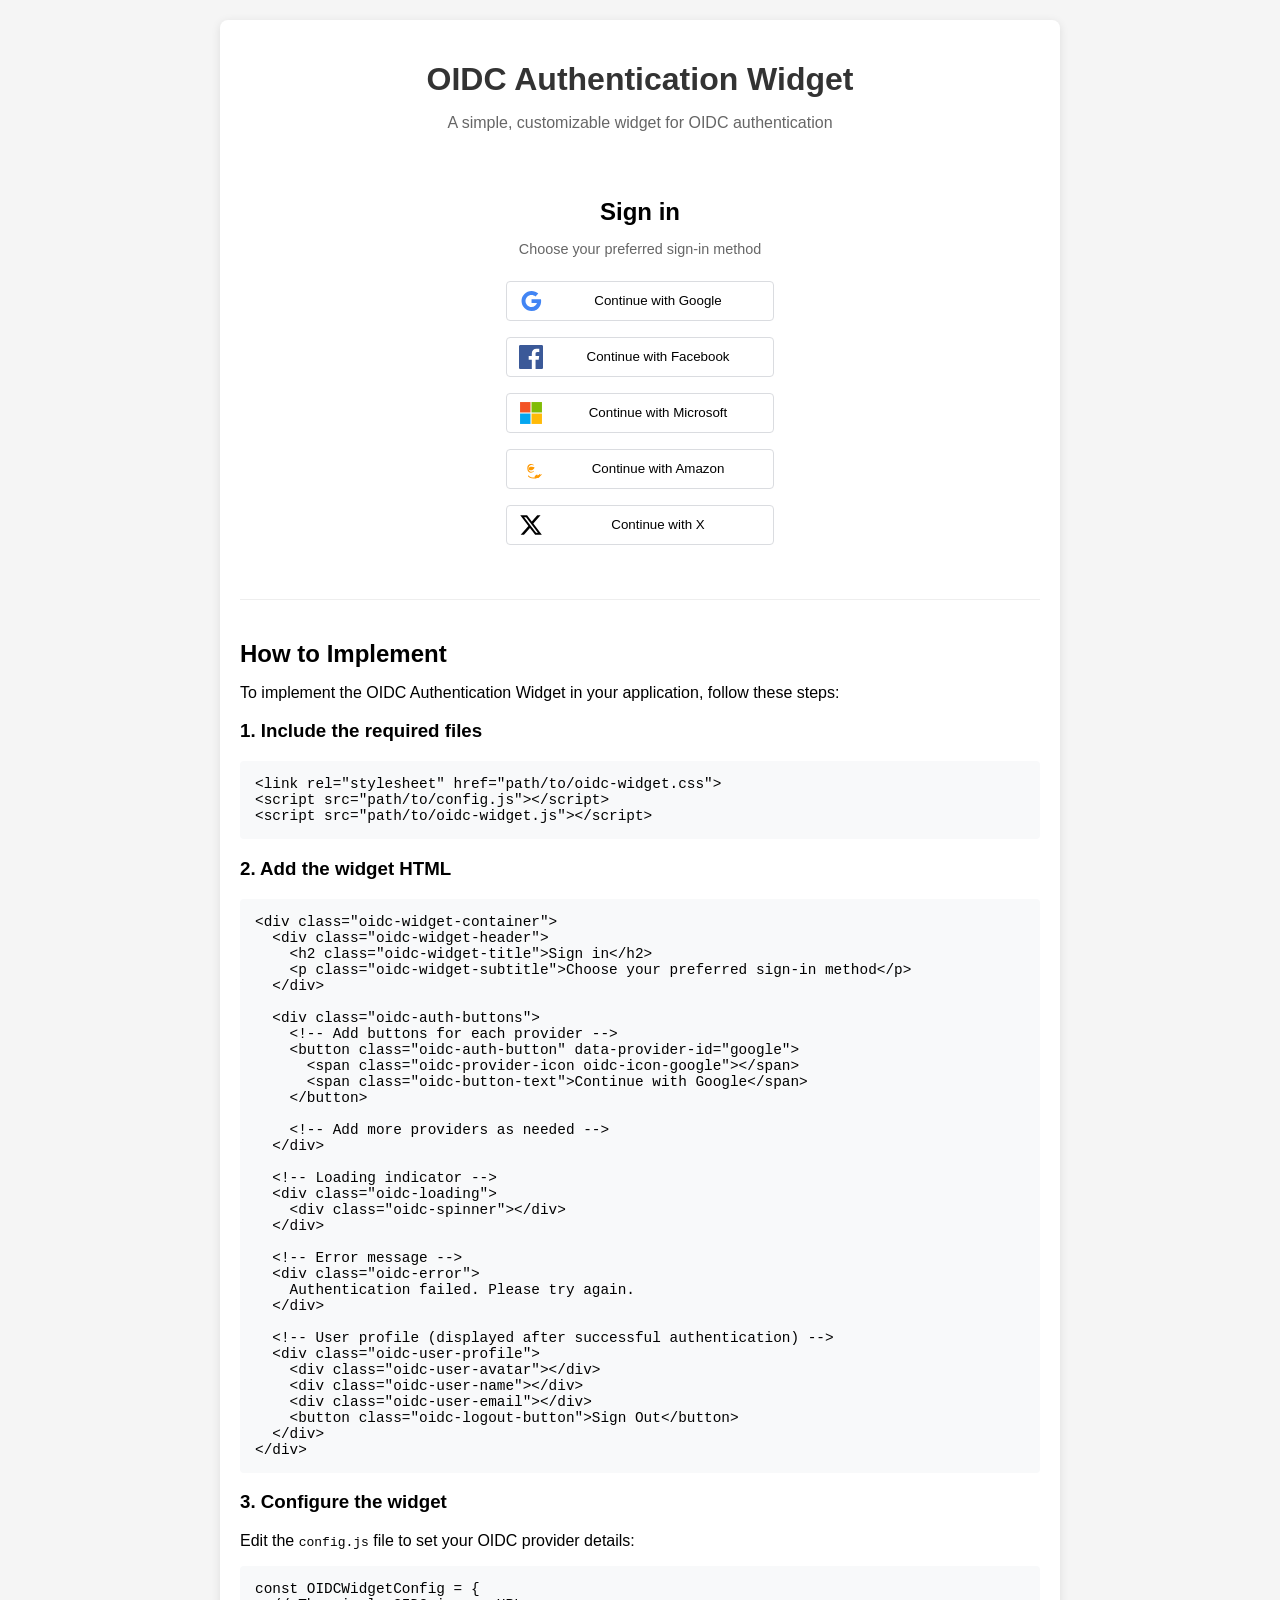
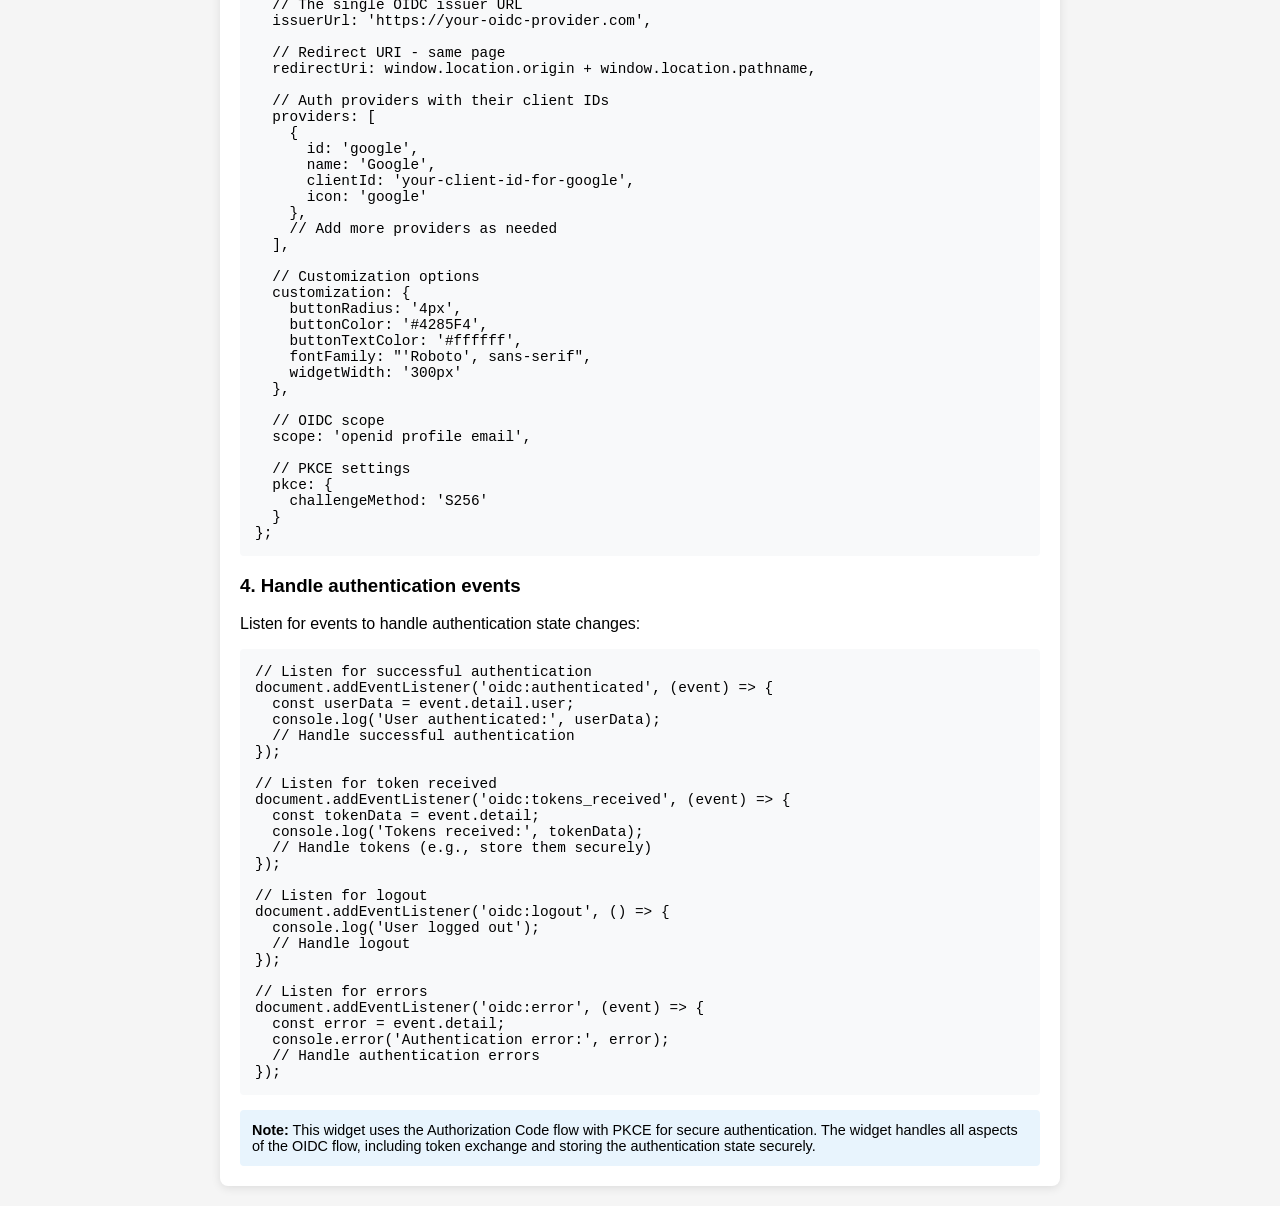
==== src/index.html @ 802bceaa "First build and commit" ====
<!DOCTYPE html>
<html lang="en">
<head>
  <meta charset="UTF-8">
  <meta name="viewport" content="width=device-width, initial-scale=1.0">
  <title>OIDC Authentication Widget Example</title>
  
  <!-- Widget CSS -->
  <link rel="stylesheet" href="css/oidc-widget.css">
  
  <!-- Demo page styling (not required for the widget) -->
  <style>
    body {
      font-family: 'Roboto', sans-serif;
      margin: 0;
      padding: 20px;
      background-color: #f5f5f5;
    }
    
    .demo-container {
      max-width: 800px;
      margin: 0 auto;
      background-color: #ffffff;
      border-radius: 8px;
      box-shadow: 0 2px 10px rgba(0, 0, 0, 0.1);
      padding: 20px;
    }
    
    .demo-header {
      text-align: center;
      margin-bottom: 30px;
    }
    
    .demo-title {
      font-size: 2rem;
      color: #333;
      margin-bottom: 10px;
    }
    
    .demo-subtitle {
      font-size: 1rem;
      color: #666;
    }
    
    .example-section {
      margin-top: 30px;
      padding-top: 20px;
      border-top: 1px solid #eee;
    }
    
    .example-section h2 {
      font-size: 1.5rem;
      margin-bottom: 15px;
    }
    
    pre {
      background-color: #f8f9fa;
      padding: 15px;
      border-radius: 4px;
      overflow-x: auto;
      font-family: monospace;
      font-size: 0.9rem;
    }
    
    .note {
      background-color: #e8f4fd;
      padding: 12px;
      border-radius: 4px;
      margin-top: 15px;
      font-size: 0.9rem;
    }
  </style>
</head>
<body>
  <div class="demo-container">
    <div class="demo-header">
      <h1 class="demo-title">OIDC Authentication Widget</h1>
      <p class="demo-subtitle">A simple, customizable widget for OIDC authentication</p>
    </div>
    
    <!-- WIDGET IMPLEMENTATION STARTS HERE -->
    <div class="oidc-widget-container">
      <div class="oidc-widget-header">
        <h2 class="oidc-widget-title">Sign in</h2>
        <p class="oidc-widget-subtitle">Choose your preferred sign-in method</p>
      </div>
      
      <div class="oidc-auth-buttons">
        <!-- Google Sign-in -->
        <button class="oidc-auth-button" data-provider-id="google">
          <span class="oidc-provider-icon oidc-icon-google"></span>
          <span class="oidc-button-text">Continue with Google</span>
        </button>
        
        <!-- Facebook Sign-in -->
        <button class="oidc-auth-button" data-provider-id="facebook">
          <span class="oidc-provider-icon oidc-icon-facebook"></span>
          <span class="oidc-button-text">Continue with Facebook</span>
        </button>
        
        <!-- Microsoft Sign-in -->
        <button class="oidc-auth-button" data-provider-id="microsoft">
          <span class="oidc-provider-icon oidc-icon-microsoft"></span>
          <span class="oidc-button-text">Continue with Microsoft</span>
        </button>
        
        <!-- Amazon Sign-in -->
        <button class="oidc-auth-button" data-provider-id="amazon">
          <span class="oidc-provider-icon oidc-icon-amazon"></span>
          <span class="oidc-button-text">Continue with Amazon</span>
        </button>
        
        <!-- X Sign-in -->
        <button class="oidc-auth-button" data-provider-id="x">
          <span class="oidc-provider-icon oidc-icon-x"></span>
          <span class="oidc-button-text">Continue with X</span>
        </button>
      </div>
      
      <!-- Loading indicator -->
      <div class="oidc-loading">
        <div class="oidc-spinner"></div>
      </div>
      
      <!-- Error message -->
      <div class="oidc-error">
        Authentication failed. Please try again.
      </div>
      
      <!-- User profile (displayed after successful authentication) -->
      <div class="oidc-user-profile">
        <div class="oidc-user-avatar"></div>
        <div class="oidc-user-name"></div>
        <div class="oidc-user-email"></div>
        <button class="oidc-logout-button">Sign Out</button>
      </div>
    </div>
    <!-- WIDGET IMPLEMENTATION ENDS HERE -->
    
    <div class="example-section">
      <h2>How to Implement</h2>
      <p>To implement the OIDC Authentication Widget in your application, follow these steps:</p>
      
      <h3>1. Include the required files</h3>
      <pre>&lt;link rel="stylesheet" href="path/to/oidc-widget.css"&gt;
&lt;script src="path/to/config.js"&gt;&lt;/script&gt;
&lt;script src="path/to/oidc-widget.js"&gt;&lt;/script&gt;</pre>
      
      <h3>2. Add the widget HTML</h3>
      <pre>&lt;div class="oidc-widget-container"&gt;
  &lt;div class="oidc-widget-header"&gt;
    &lt;h2 class="oidc-widget-title"&gt;Sign in&lt;/h2&gt;
    &lt;p class="oidc-widget-subtitle"&gt;Choose your preferred sign-in method&lt;/p&gt;
  &lt;/div&gt;
  
  &lt;div class="oidc-auth-buttons"&gt;
    &lt;!-- Add buttons for each provider --&gt;
    &lt;button class="oidc-auth-button" data-provider-id="google"&gt;
      &lt;span class="oidc-provider-icon oidc-icon-google"&gt;&lt;/span&gt;
      &lt;span class="oidc-button-text"&gt;Continue with Google&lt;/span&gt;
    &lt;/button&gt;
    
    &lt;!-- Add more providers as needed --&gt;
  &lt;/div&gt;
  
  &lt;!-- Loading indicator --&gt;
  &lt;div class="oidc-loading"&gt;
    &lt;div class="oidc-spinner"&gt;&lt;/div&gt;
  &lt;/div&gt;
  
  &lt;!-- Error message --&gt;
  &lt;div class="oidc-error"&gt;
    Authentication failed. Please try again.
  &lt;/div&gt;
  
  &lt;!-- User profile (displayed after successful authentication) --&gt;
  &lt;div class="oidc-user-profile"&gt;
    &lt;div class="oidc-user-avatar"&gt;&lt;/div&gt;
    &lt;div class="oidc-user-name"&gt;&lt;/div&gt;
    &lt;div class="oidc-user-email"&gt;&lt;/div&gt;
    &lt;button class="oidc-logout-button"&gt;Sign Out&lt;/button&gt;
  &lt;/div&gt;
&lt;/div&gt;</pre>
      
      <h3>3. Configure the widget</h3>
      <p>Edit the <code>config.js</code> file to set your OIDC provider details:</p>
      <pre>const OIDCWidgetConfig = {
  // The single OIDC issuer URL
  issuerUrl: 'https://your-oidc-provider.com',
  
  // Redirect URI - same page
  redirectUri: window.location.origin + window.location.pathname,
  
  // Auth providers with their client IDs
  providers: [
    {
      id: 'google',
      name: 'Google',
      clientId: 'your-client-id-for-google',
      icon: 'google'
    },
    // Add more providers as needed
  ],
  
  // Customization options
  customization: {
    buttonRadius: '4px',
    buttonColor: '#4285F4',
    buttonTextColor: '#ffffff',
    fontFamily: "'Roboto', sans-serif",
    widgetWidth: '300px'
  },
  
  // OIDC scope
  scope: 'openid profile email',
  
  // PKCE settings
  pkce: {
    challengeMethod: 'S256'
  }
};</pre>
      
      <h3>4. Handle authentication events</h3>
      <p>Listen for events to handle authentication state changes:</p>
      <pre>// Listen for successful authentication
document.addEventListener('oidc:authenticated', (event) => {
  const userData = event.detail.user;
  console.log('User authenticated:', userData);
  // Handle successful authentication
});

// Listen for token received
document.addEventListener('oidc:tokens_received', (event) => {
  const tokenData = event.detail;
  console.log('Tokens received:', tokenData);
  // Handle tokens (e.g., store them securely)
});

// Listen for logout
document.addEventListener('oidc:logout', () => {
  console.log('User logged out');
  // Handle logout
});

// Listen for errors
document.addEventListener('oidc:error', (event) => {
  const error = event.detail;
  console.error('Authentication error:', error);
  // Handle authentication errors
});</pre>

      <div class="note">
        <strong>Note:</strong> This widget uses the Authorization Code flow with PKCE for secure authentication. 
        The widget handles all aspects of the OIDC flow, including token exchange and storing the authentication state securely.
      </div>
    </div>
  </div>
  
  <!-- Config script -->
  <script src="config.js"></script>
  
  <!-- Widget script -->
  <script src="js/oidc-widget.js"></script>
  
  <!-- Demo script for event handling -->
  <script>
    // Example event listeners
    document.addEventListener('oidc:authenticated', (event) => {
      const userData = event.detail.user;
      console.log('User authenticated:', userData);
      
      // Update UI to show user is logged in
      const userProfile = document.querySelector('.oidc-user-profile');
      const userName = document.querySelector('.oidc-user-name');
      const userEmail = document.querySelector('.oidc-user-email');
      const userAvatar = document.querySelector('.oidc-user-avatar');
      
      // Display user info
      if (userData.name) {
        userName.textContent = userData.name;
      }
      
      if (userData.email) {
        userEmail.textContent = userData.email;
      }
      
      if (userData.picture) {
        userAvatar.style.backgroundImage = `url(${userData.picture})`;
      }
      
      // Show profile section
      userProfile.classList.add('active');
      
      // Hide buttons
      document.querySelector('.oidc-auth-buttons').style.display = 'none';
    });
    
    document.addEventListener('oidc:error', (event) => {
      const error = event.detail;
      console.error('Authentication error:', error);
      
      // Show error message
      const errorElement = document.querySelector('.oidc-error');
      errorElement.textContent = error.errorDescription || 'Authentication failed. Please try again.';
      errorElement.classList.add('active');
      
      // Hide loading
      document.querySelector('.oidc-loading').classList.remove('active');
    });
    
    // Handle logout button
    document.addEventListener('DOMContentLoaded', () => {
      const logoutButton = document.querySelector('.oidc-logout-button');
      
      logoutButton.addEventListener('click', () => {
        // Call logout from widget
        if (window.oidcWidget) {
          window.oidcWidget.logout();
          
          // Reset UI
          document.querySelector('.oidc-user-profile').classList.remove('active');
          document.querySelector('.oidc-auth-buttons').style.display = 'flex';
        }
      });
    });
  </script>
</body>
</html>
---- src/css/oidc-widget.css ----
/**
 * OIDC Widget Styling
 */

:root {
  /* Default values that can be overridden via config */
  --oidc-button-radius: 4px;
  --oidc-button-color: #4285F4;
  --oidc-button-text-color: #ffffff;
  --oidc-font-family: 'Roboto', sans-serif;
  --oidc-widget-width: 300px;
  
  /* Fixed values */
  --oidc-widget-padding: 16px;
  --oidc-button-height: 40px;
  --oidc-button-margin: 8px 0;
  --oidc-icon-size: 24px;
}

/* Widget container */
.oidc-widget-container {
  width: var(--oidc-widget-width);
  max-width: 100%;
  font-family: var(--oidc-font-family);
  box-sizing: border-box;
  padding: var(--oidc-widget-padding);
  margin: 0 auto;
}

/* Widget header */
.oidc-widget-header {
  text-align: center;
  margin-bottom: 16px;
}

.oidc-widget-title {
  font-size: 1.5rem;
  margin-bottom: 8px;
}

.oidc-widget-subtitle {
  font-size: 0.9rem;
  color: #666;
  margin-bottom: 16px;
}

/* Button container */
.oidc-auth-buttons {
  display: flex;
  flex-direction: column;
  width: 100%;
}

/* Button styling */
.oidc-auth-button {
  display: flex;
  align-items: center;
  height: var(--oidc-button-height);
  border-radius: var(--oidc-button-radius);
  background-color: #ffffff;
  border: 1px solid #dadce0;
  padding: 0 12px;
  margin: var(--oidc-button-margin);
  cursor: pointer;
  transition: background-color 0.2s, box-shadow 0.2s;
  text-decoration: none;
  color: #000000;
  font-weight: 500;
}

.oidc-auth-button:hover {
  background-color: #f8f9fa;
  box-shadow: 0 1px 2px rgba(60, 64, 67, 0.3);
}

/* Provider-colored buttons */
.oidc-auth-button.oidc-btn-colored {
  background-color: var(--oidc-button-color);
  color: var(--oidc-button-text-color);
  border: none;
}

.oidc-auth-button.oidc-btn-colored:hover {
  background-color: var(--oidc-button-color);
  filter: brightness(95%);
}

/* Provider icon */
.oidc-provider-icon {
  width: var(--oidc-icon-size);
  height: var(--oidc-icon-size);
  margin-right: 12px;
  background-size: contain;
  background-repeat: no-repeat;
  background-position: center;
}

/* Provider specific icons */
.oidc-icon-google {
  background-image: url('data:image/svg+xml;utf8,<svg xmlns="http://www.w3.org/2000/svg" viewBox="0 0 24 24"><path d="M12.545,10.239v3.821h5.445c-0.712,2.315-2.647,3.972-5.445,3.972c-3.332,0-6.033-2.701-6.033-6.032s2.701-6.032,6.033-6.032c1.498,0,2.866,0.549,3.921,1.453l2.814-2.814C17.503,2.988,15.139,2,12.545,2C7.021,2,2.543,6.477,2.543,12s4.478,10,10.002,10c8.396,0,10.249-7.85,9.426-11.748L12.545,10.239z" fill="%234285F4"/></svg>');
}

.oidc-icon-facebook {
  background-image: url('data:image/svg+xml;utf8,<svg xmlns="http://www.w3.org/2000/svg" viewBox="0 0 24 24"><path d="M22.675 0H1.325C.593 0 0 .593 0 1.325v21.351C0 23.407.593 24 1.325 24H12.82v-9.294H9.692v-3.622h3.128V8.413c0-3.1 1.893-4.788 4.659-4.788 1.325 0 2.463.099 2.795.143v3.24l-1.918.001c-1.504 0-1.795.715-1.795 1.763v2.313h3.587l-.467 3.622h-3.12V24h6.116c.73 0 1.323-.593 1.323-1.325V1.325C24 .593 23.407 0 22.675 0" fill="%233b5998"/></svg>');
}

.oidc-icon-microsoft {
  background-image: url('data:image/svg+xml;utf8,<svg xmlns="http://www.w3.org/2000/svg" viewBox="0 0 23 23"><path fill="%23f35325" d="M1 1h10v10H1z"/><path fill="%2381bc06" d="M12 1h10v10H12z"/><path fill="%2305a6f0" d="M1 12h10v10H1z"/><path fill="%23ffba08" d="M12 12h10v10H12z"/></svg>');
}

.oidc-icon-amazon {
  background-image: url('data:image/svg+xml;utf8,<svg xmlns="http://www.w3.org/2000/svg" viewBox="0 0 24 24"><path d="M15.469 10.352a13.211 13.211 0 0 0-2.599-.522c-1.697-.171-3.13.341-3.13 1.813 0 1.054.812 1.684 2.026 1.684 1.556 0 2.849-.854 3.471-2.055.133-.241.232-.59.232-.92z" fill="%23FF9900"/><path d="M14.095 14.297c-.416.385-1.021.564-1.531.564-1.598 0-3.101-1.159-3.101-3.45 0-1.75 1.033-2.985 2.424-3.348 1.391-.363 2.442.407 2.442.407l.416-.564s-1.074-.832-2.815-.832c-1.693 0-3.604 1.075-3.604 4.337 0 3.031 1.911 4.241 3.604 4.241 1.268 0 2.099-.448 2.815-1.075l-.469-.707s-.416.427-.832.427z" fill="%23FF9900"/><path d="M19.782 17.638c-1.14 1.786-2.807 2.771-4.725 2.905-1.814.128-3.535-.378-4.975-1.531-1.277-1.021-1.149.192-.895.513.25.321 2.37 2.099 5.358 2.099 2.986 0 5.909-1.318 8.15-3.926.257-.32.192-.9-1.048.064 0 0-1.042 1.005-1.865.577" fill="%23FF9900"/><path d="M21.262 17.124c-.171-.235-.65-.128-1.022.256-.371.385-.977 1.108-1.349 1.108-.371 0-.621-1.108-.621-1.108-1.27.128-1.984 1.108-2.312 1.621-.328.513-.793 1.494.057 2.092.942.705 1.77-1.301 1.77-1.301 0 .962.578 1.301 1.056 1.301.477 0 1.055-.282 1.726-1.3.672-1.021.866-2.348.695-2.669z" fill="%23FF9900"/></svg>');
}

.oidc-icon-x {
  background-image: url('data:image/svg+xml;utf8,<svg xmlns="http://www.w3.org/2000/svg" viewBox="0 0 24 24"><path d="M18.244 2.25h3.308l-7.227 8.26 8.502 11.24H16.17l-5.214-6.817L4.99 21.75H1.68l7.73-8.835L1.254 2.25H8.08l4.713 6.231zm-1.161 17.52h1.833L7.084 4.126H5.117z" fill="%23000000"/></svg>');
}

/* Button text */
.oidc-button-text {
  flex-grow: 1;
  text-align: center;
}

/* User profile display */
.oidc-user-profile {
  display: none;
  text-align: center;
  margin-top: 16px;
}

.oidc-user-profile.active {
  display: block;
}

.oidc-user-avatar {
  width: 64px;
  height: 64px;
  border-radius: 50%;
  margin: 0 auto 8px;
  background-size: cover;
  background-position: center;
}

.oidc-user-name {
  font-weight: bold;
  margin-bottom: 4px;
}

.oidc-user-email {
  font-size: 0.9rem;
  color: #666;
  margin-bottom: 16px;
}

.oidc-logout-button {
  display: inline-block;
  padding: 8px 16px;
  background-color: #f1f1f1;
  color: #666;
  border: none;
  border-radius: var(--oidc-button-radius);
  cursor: pointer;
  transition: background-color 0.2s;
}

.oidc-logout-button:hover {
  background-color: #e0e0e0;
}

/* Loading indicator */
.oidc-loading {
  display: none;
  text-align: center;
  padding: 16px 0;
}

.oidc-loading.active {
  display: block;
}

.oidc-spinner {
  display: inline-block;
  width: 30px;
  height: 30px;
  border: 3px solid rgba(0, 0, 0, 0.1);
  border-radius: 50%;
  border-top-color: var(--oidc-button-color);
  animation: oidc-spin 1s ease-in-out infinite;
}

@keyframes oidc-spin {
  to { transform: rotate(360deg); }
}

/* Error message */
.oidc-error {
  display: none;
  text-align: center;
  color: #d32f2f;
  padding: 16px 0;
}

.oidc-error.active {
  display: block;
}

/* Responsive adjustments */
@media (max-width: 480px) {
  .oidc-widget-container {
    width: 100%;
    padding: 12px;
  }
}
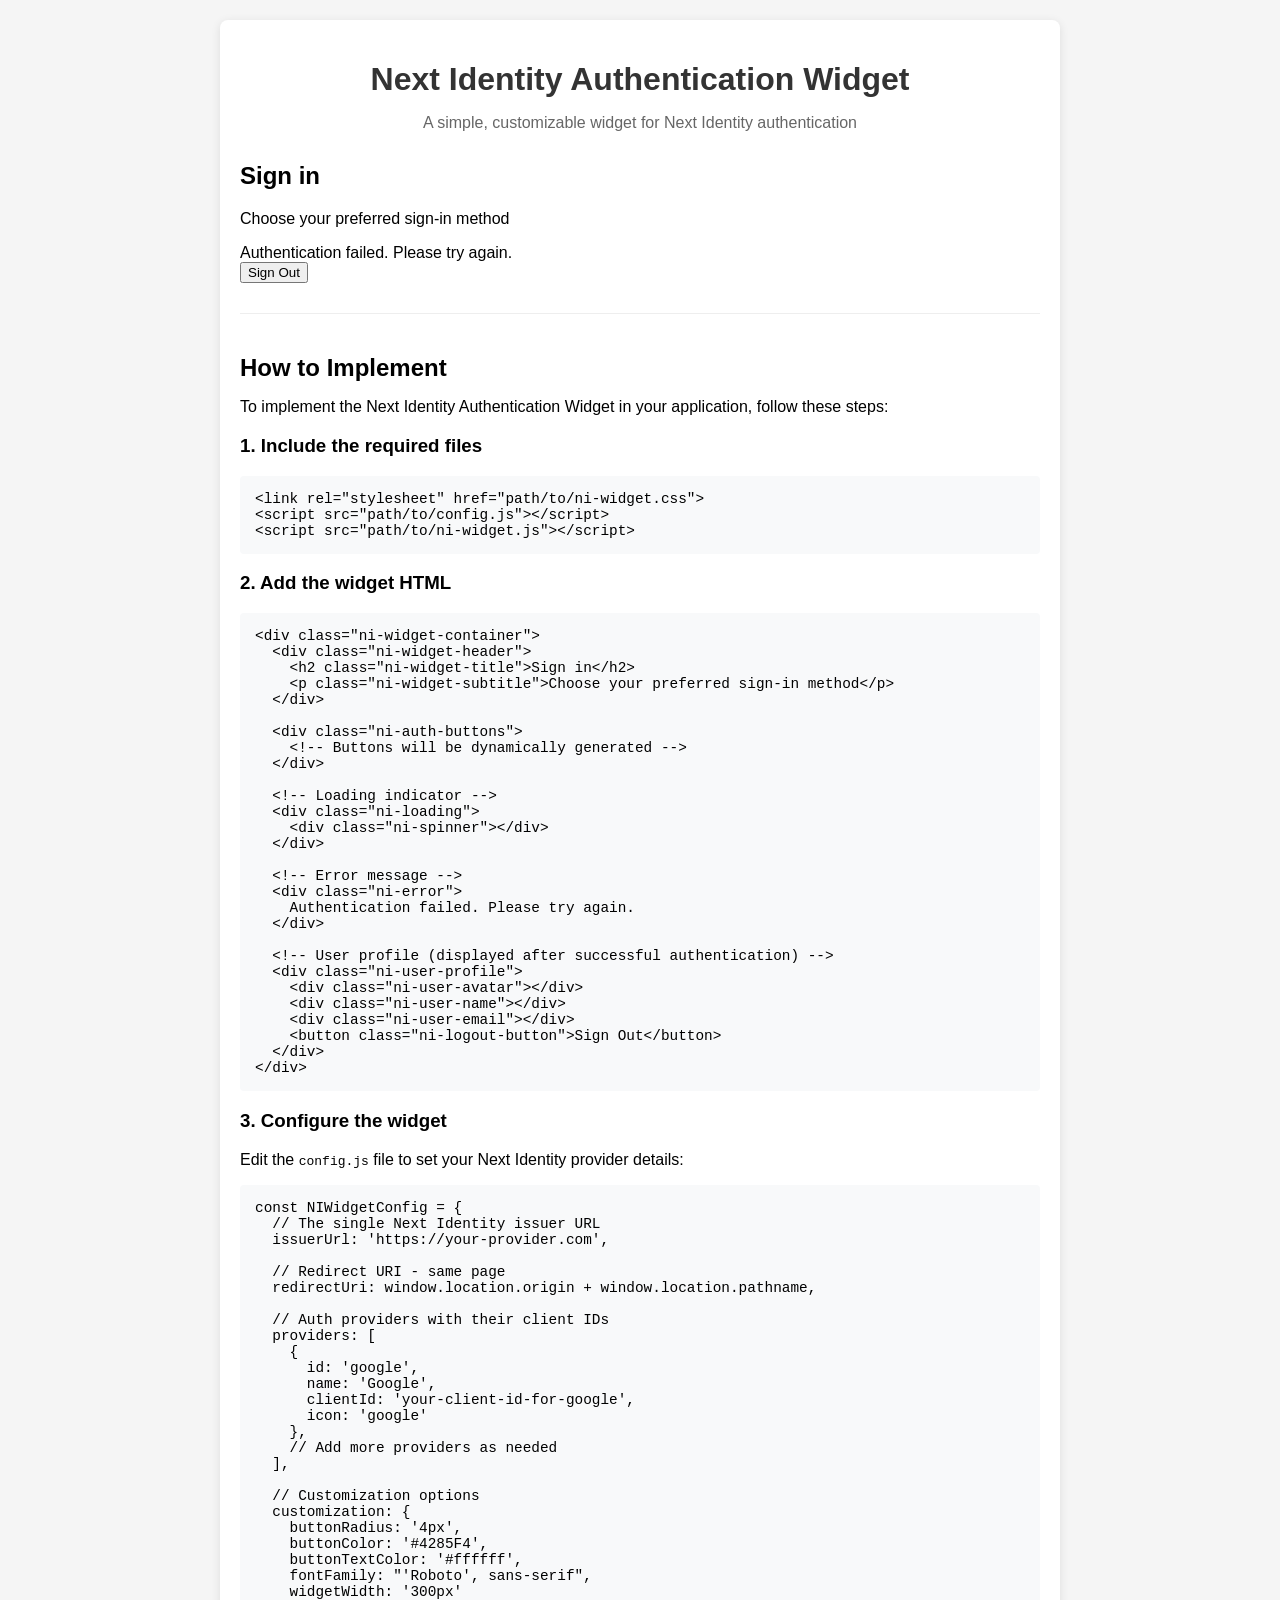
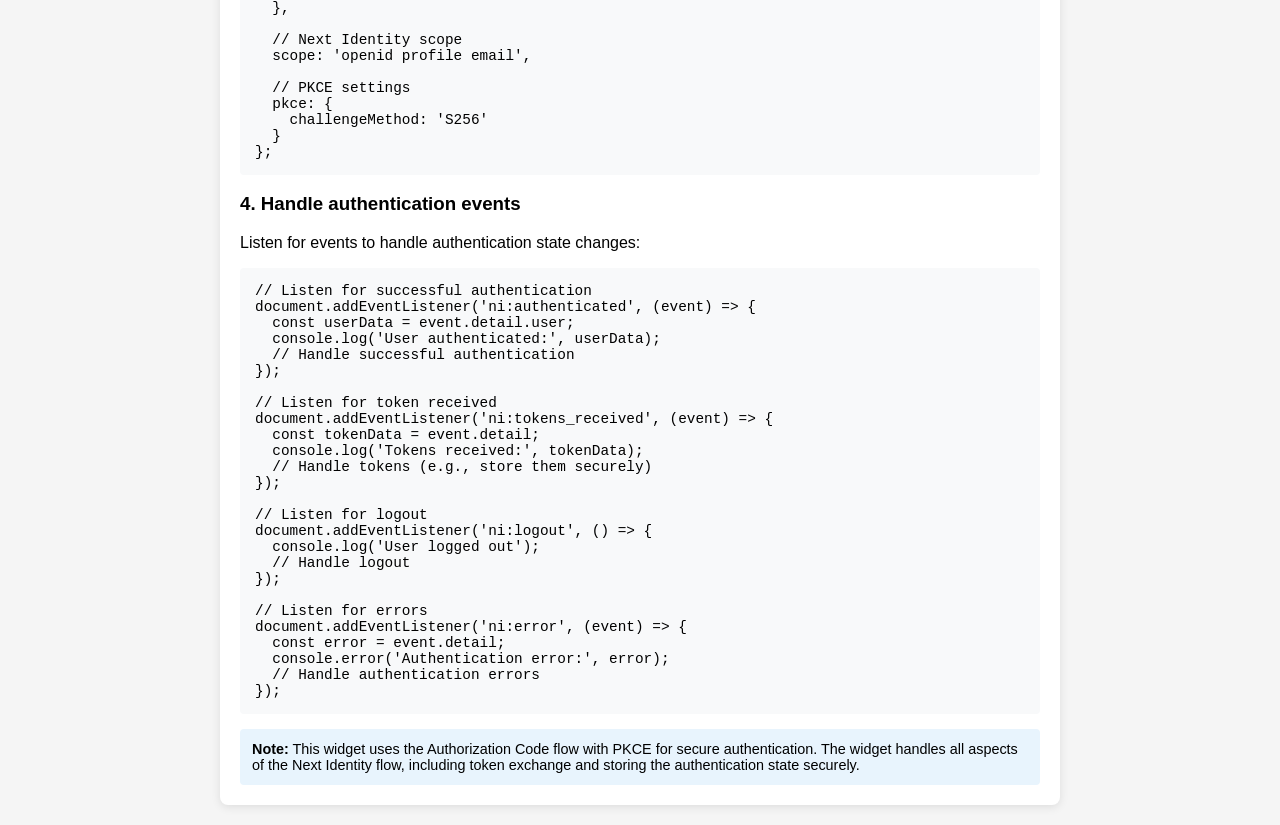
==== commit d8ef3963: "Added NI specific referencing and changed html to be dynamically built" ====
--- a/src/index.html
+++ b/src/index.html
@@ -3,10 +3,10 @@
 <head>
   <meta charset="UTF-8">
   <meta name="viewport" content="width=device-width, initial-scale=1.0">
-  <title>OIDC Authentication Widget Example</title>
+  <title>Next Identity Authentication Widget Example</title>
   
   <!-- Widget CSS -->
-  <link rel="stylesheet" href="css/oidc-widget.css">
+  <link rel="stylesheet" href="css/ni-widget.css">
   
   <!-- Demo page styling (not required for the widget) -->
   <style>
@@ -74,119 +74,85 @@
 <body>
   <div class="demo-container">
     <div class="demo-header">
-      <h1 class="demo-title">OIDC Authentication Widget</h1>
-      <p class="demo-subtitle">A simple, customizable widget for OIDC authentication</p>
+      <h1 class="demo-title">Next Identity Authentication Widget</h1>
+      <p class="demo-subtitle">A simple, customizable widget for Next Identity authentication</p>
     </div>
     
     <!-- WIDGET IMPLEMENTATION STARTS HERE -->
-    <div class="oidc-widget-container">
-      <div class="oidc-widget-header">
-        <h2 class="oidc-widget-title">Sign in</h2>
-        <p class="oidc-widget-subtitle">Choose your preferred sign-in method</p>
-      </div>
-      
-      <div class="oidc-auth-buttons">
-        <!-- Google Sign-in -->
-        <button class="oidc-auth-button" data-provider-id="google">
-          <span class="oidc-provider-icon oidc-icon-google"></span>
-          <span class="oidc-button-text">Continue with Google</span>
-        </button>
-        
-        <!-- Facebook Sign-in -->
-        <button class="oidc-auth-button" data-provider-id="facebook">
-          <span class="oidc-provider-icon oidc-icon-facebook"></span>
-          <span class="oidc-button-text">Continue with Facebook</span>
-        </button>
-        
-        <!-- Microsoft Sign-in -->
-        <button class="oidc-auth-button" data-provider-id="microsoft">
-          <span class="oidc-provider-icon oidc-icon-microsoft"></span>
-          <span class="oidc-button-text">Continue with Microsoft</span>
-        </button>
-        
-        <!-- Amazon Sign-in -->
-        <button class="oidc-auth-button" data-provider-id="amazon">
-          <span class="oidc-provider-icon oidc-icon-amazon"></span>
-          <span class="oidc-button-text">Continue with Amazon</span>
-        </button>
-        
-        <!-- X Sign-in -->
-        <button class="oidc-auth-button" data-provider-id="x">
-          <span class="oidc-provider-icon oidc-icon-x"></span>
-          <span class="oidc-button-text">Continue with X</span>
-        </button>
+    <div class="ni-widget-container">
+      <div class="ni-widget-header">
+        <h2 class="ni-widget-title">Sign in</h2>
+        <p class="ni-widget-subtitle">Choose your preferred sign-in method</p>
+      </div>
+      
+      <div class="ni-auth-buttons">
+        <!-- Buttons will be dynamically generated based on config -->
       </div>
       
       <!-- Loading indicator -->
-      <div class="oidc-loading">
-        <div class="oidc-spinner"></div>
+      <div class="ni-loading">
+        <div class="ni-spinner"></div>
       </div>
       
       <!-- Error message -->
-      <div class="oidc-error">
+      <div class="ni-error">
         Authentication failed. Please try again.
       </div>
       
       <!-- User profile (displayed after successful authentication) -->
-      <div class="oidc-user-profile">
-        <div class="oidc-user-avatar"></div>
-        <div class="oidc-user-name"></div>
-        <div class="oidc-user-email"></div>
-        <button class="oidc-logout-button">Sign Out</button>
+      <div class="ni-user-profile">
+        <div class="ni-user-avatar"></div>
+        <div class="ni-user-name"></div>
+        <div class="ni-user-email"></div>
+        <button class="ni-logout-button">Sign Out</button>
       </div>
     </div>
     <!-- WIDGET IMPLEMENTATION ENDS HERE -->
     
     <div class="example-section">
       <h2>How to Implement</h2>
-      <p>To implement the OIDC Authentication Widget in your application, follow these steps:</p>
+      <p>To implement the Next Identity Authentication Widget in your application, follow these steps:</p>
       
       <h3>1. Include the required files</h3>
-      <pre>&lt;link rel="stylesheet" href="path/to/oidc-widget.css"&gt;
+      <pre>&lt;link rel="stylesheet" href="path/to/ni-widget.css"&gt;
 &lt;script src="path/to/config.js"&gt;&lt;/script&gt;
-&lt;script src="path/to/oidc-widget.js"&gt;&lt;/script&gt;</pre>
+&lt;script src="path/to/ni-widget.js"&gt;&lt;/script&gt;</pre>
       
       <h3>2. Add the widget HTML</h3>
-      <pre>&lt;div class="oidc-widget-container"&gt;
-  &lt;div class="oidc-widget-header"&gt;
-    &lt;h2 class="oidc-widget-title"&gt;Sign in&lt;/h2&gt;
-    &lt;p class="oidc-widget-subtitle"&gt;Choose your preferred sign-in method&lt;/p&gt;
-  &lt;/div&gt;
-  
-  &lt;div class="oidc-auth-buttons"&gt;
-    &lt;!-- Add buttons for each provider --&gt;
-    &lt;button class="oidc-auth-button" data-provider-id="google"&gt;
-      &lt;span class="oidc-provider-icon oidc-icon-google"&gt;&lt;/span&gt;
-      &lt;span class="oidc-button-text"&gt;Continue with Google&lt;/span&gt;
-    &lt;/button&gt;
-    
-    &lt;!-- Add more providers as needed --&gt;
+      <pre>&lt;div class="ni-widget-container"&gt;
+  &lt;div class="ni-widget-header"&gt;
+    &lt;h2 class="ni-widget-title"&gt;Sign in&lt;/h2&gt;
+    &lt;p class="ni-widget-subtitle"&gt;Choose your preferred sign-in method&lt;/p&gt;
+  &lt;/div&gt;
+  
+  &lt;div class="ni-auth-buttons"&gt;
+    &lt;!-- Buttons will be dynamically generated --&gt;
   &lt;/div&gt;
   
   &lt;!-- Loading indicator --&gt;
-  &lt;div class="oidc-loading"&gt;
-    &lt;div class="oidc-spinner"&gt;&lt;/div&gt;
+  &lt;div class="ni-loading"&gt;
+    &lt;div class="ni-spinner"&gt;&lt;/div&gt;
   &lt;/div&gt;
   
   &lt;!-- Error message --&gt;
-  &lt;div class="oidc-error"&gt;
+  &lt;div class="ni-error"&gt;
     Authentication failed. Please try again.
   &lt;/div&gt;
   
   &lt;!-- User profile (displayed after successful authentication) --&gt;
-  &lt;div class="oidc-user-profile"&gt;
-    &lt;div class="oidc-user-avatar"&gt;&lt;/div&gt;
-    &lt;div class="oidc-user-name"&gt;&lt;/div&gt;
-    &lt;div class="oidc-user-email"&gt;&lt;/div&gt;
-    &lt;button class="oidc-logout-button"&gt;Sign Out&lt;/button&gt;
+  &lt;div class="ni-user-profile"&gt;
+    &lt;div class="ni-user-avatar"&gt;&lt;/div&gt;
+    &lt;div class="ni-user-name"&gt;&lt;/div&gt;
+    &lt;div class="ni-user-email"&gt;&lt;/div&gt;
+    &lt;button class="ni-logout-button"&gt;Sign Out&lt;/button&gt;
   &lt;/div&gt;
 &lt;/div&gt;</pre>
       
       <h3>3. Configure the widget</h3>
-      <p>Edit the <code>config.js</code> file to set your OIDC provider details:</p>
-      <pre>const OIDCWidgetConfig = {
-  // The single OIDC issuer URL
-  issuerUrl: 'https://your-oidc-provider.com',
+      <p>Edit the <code>config.js</code> file to set your Next Identity provider details:</p>
+      <pre>const NIWidgetConfig = {
+  // The single Next Identity issuer URL
+  issuerUrl: 'https://your-provider.com',
   
   // Redirect URI - same page
   redirectUri: window.location.origin + window.location.pathname,
@@ -211,7 +177,7 @@
     widgetWidth: '300px'
   },
   
-  // OIDC scope
+  // Next Identity scope
   scope: 'openid profile email',
   
   // PKCE settings
@@ -223,27 +189,27 @@
       <h3>4. Handle authentication events</h3>
       <p>Listen for events to handle authentication state changes:</p>
       <pre>// Listen for successful authentication
-document.addEventListener('oidc:authenticated', (event) => {
+document.addEventListener('ni:authenticated', (event) => {
   const userData = event.detail.user;
   console.log('User authenticated:', userData);
   // Handle successful authentication
 });
 
 // Listen for token received
-document.addEventListener('oidc:tokens_received', (event) => {
+document.addEventListener('ni:tokens_received', (event) => {
   const tokenData = event.detail;
   console.log('Tokens received:', tokenData);
   // Handle tokens (e.g., store them securely)
 });
 
 // Listen for logout
-document.addEventListener('oidc:logout', () => {
+document.addEventListener('ni:logout', () => {
   console.log('User logged out');
   // Handle logout
 });
 
 // Listen for errors
-document.addEventListener('oidc:error', (event) => {
+document.addEventListener('ni:error', (event) => {
   const error = event.detail;
   console.error('Authentication error:', error);
   // Handle authentication errors
@@ -251,7 +217,7 @@
 
       <div class="note">
         <strong>Note:</strong> This widget uses the Authorization Code flow with PKCE for secure authentication. 
-        The widget handles all aspects of the OIDC flow, including token exchange and storing the authentication state securely.
+        The widget handles all aspects of the Next Identity flow, including token exchange and storing the authentication state securely.
       </div>
     </div>
   </div>
@@ -260,20 +226,51 @@
   <script src="config.js"></script>
   
   <!-- Widget script -->
-  <script src="js/oidc-widget.js"></script>
+  <script src="js/ni-widget.js"></script>
+  
+  <!-- Script to dynamically generate buttons -->
+  <script>
+    // Generate buttons dynamically based on config
+    document.addEventListener('DOMContentLoaded', () => {
+      if (window.NIWidgetConfig) {
+        const buttonContainer = document.querySelector('.ni-auth-buttons');
+        
+        // Clear existing content
+        buttonContainer.innerHTML = '';
+        
+        // Generate buttons for each provider
+        window.NIWidgetConfig.providers.forEach(provider => {
+          const button = document.createElement('button');
+          button.className = 'ni-auth-button';
+          button.setAttribute('data-provider-id', provider.id);
+          
+          const icon = document.createElement('span');
+          icon.className = `ni-provider-icon ni-icon-${provider.icon}`;
+          
+          const text = document.createElement('span');
+          text.className = 'ni-button-text';
+          text.textContent = `Continue with ${provider.name}`;
+          
+          button.appendChild(icon);
+          button.appendChild(text);
+          buttonContainer.appendChild(button);
+        });
+      }
+    });
+  </script>
   
   <!-- Demo script for event handling -->
   <script>
     // Example event listeners
-    document.addEventListener('oidc:authenticated', (event) => {
+    document.addEventListener('ni:authenticated', (event) => {
       const userData = event.detail.user;
       console.log('User authenticated:', userData);
       
       // Update UI to show user is logged in
-      const userProfile = document.querySelector('.oidc-user-profile');
-      const userName = document.querySelector('.oidc-user-name');
-      const userEmail = document.querySelector('.oidc-user-email');
-      const userAvatar = document.querySelector('.oidc-user-avatar');
+      const userProfile = document.querySelector('.ni-user-profile');
+      const userName = document.querySelector('.ni-user-name');
+      const userEmail = document.querySelector('.ni-user-email');
+      const userAvatar = document.querySelector('.ni-user-avatar');
       
       // Display user info
       if (userData.name) {
@@ -292,34 +289,34 @@
       userProfile.classList.add('active');
       
       // Hide buttons
-      document.querySelector('.oidc-auth-buttons').style.display = 'none';
+      document.querySelector('.ni-auth-buttons').style.display = 'none';
     });
     
-    document.addEventListener('oidc:error', (event) => {
+    document.addEventListener('ni:error', (event) => {
       const error = event.detail;
       console.error('Authentication error:', error);
       
       // Show error message
-      const errorElement = document.querySelector('.oidc-error');
+      const errorElement = document.querySelector('.ni-error');
       errorElement.textContent = error.errorDescription || 'Authentication failed. Please try again.';
       errorElement.classList.add('active');
       
       // Hide loading
-      document.querySelector('.oidc-loading').classList.remove('active');
+      document.querySelector('.ni-loading').classList.remove('active');
     });
     
     // Handle logout button
     document.addEventListener('DOMContentLoaded', () => {
-      const logoutButton = document.querySelector('.oidc-logout-button');
+      const logoutButton = document.querySelector('.ni-logout-button');
       
       logoutButton.addEventListener('click', () => {
         // Call logout from widget
-        if (window.oidcWidget) {
-          window.oidcWidget.logout();
+        if (window.niWidget) {
+          window.niWidget.logout();
           
           // Reset UI
-          document.querySelector('.oidc-user-profile').classList.remove('active');
-          document.querySelector('.oidc-auth-buttons').style.display = 'flex';
+          document.querySelector('.ni-user-profile').classList.remove('active');
+          document.querySelector('.ni-auth-buttons').style.display = 'flex';
         }
       });
     });
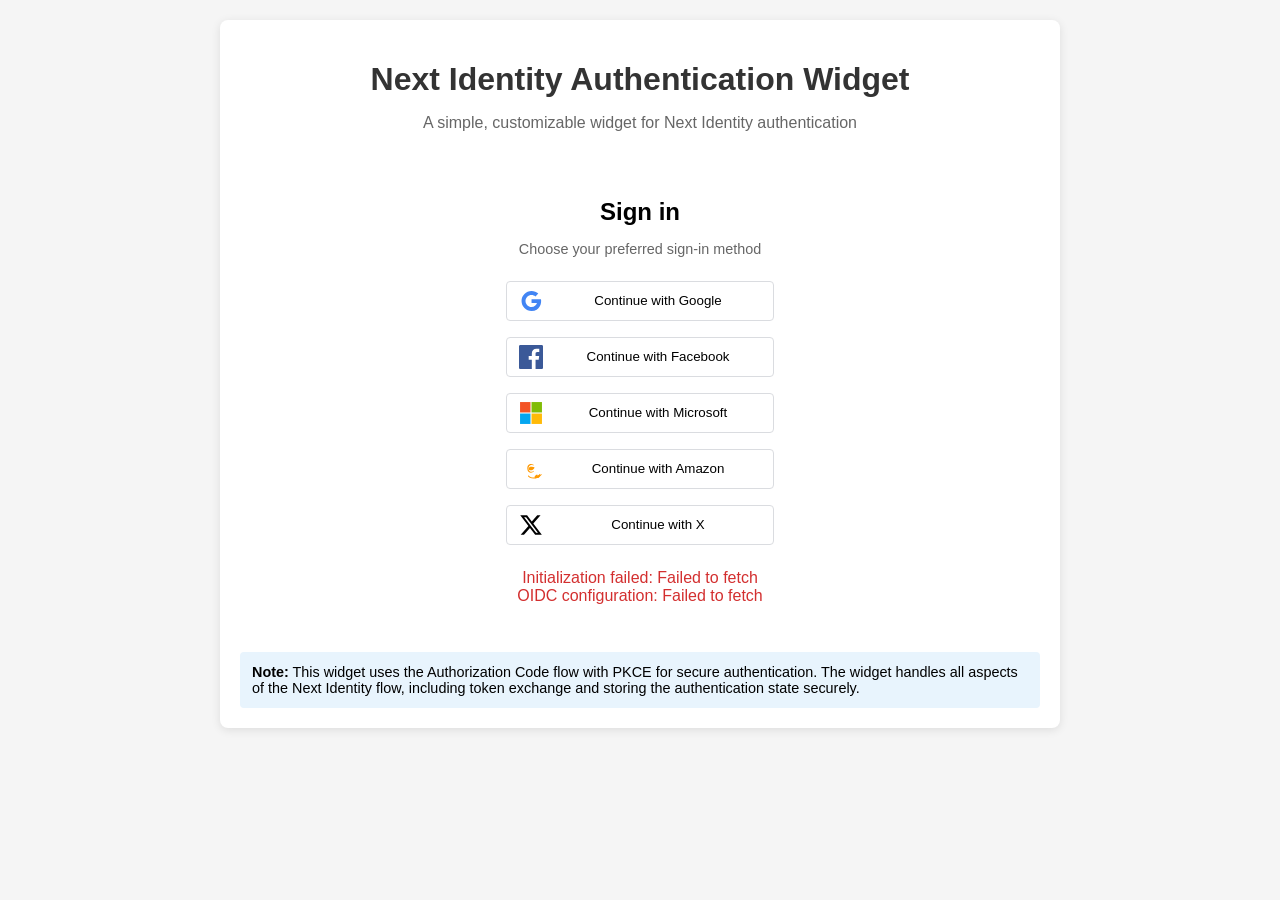
==== commit b8c6fcdb: "Added discovery process and now successfully getting token" ====
--- a/src/index.html
+++ b/src/index.html
@@ -108,112 +108,6 @@
       </div>
     </div>
     <!-- WIDGET IMPLEMENTATION ENDS HERE -->
-    
-    <div class="example-section">
-      <h2>How to Implement</h2>
-      <p>To implement the Next Identity Authentication Widget in your application, follow these steps:</p>
-      
-      <h3>1. Include the required files</h3>
-      <pre>&lt;link rel="stylesheet" href="path/to/ni-widget.css"&gt;
-&lt;script src="path/to/config.js"&gt;&lt;/script&gt;
-&lt;script src="path/to/ni-widget.js"&gt;&lt;/script&gt;</pre>
-      
-      <h3>2. Add the widget HTML</h3>
-      <pre>&lt;div class="ni-widget-container"&gt;
-  &lt;div class="ni-widget-header"&gt;
-    &lt;h2 class="ni-widget-title"&gt;Sign in&lt;/h2&gt;
-    &lt;p class="ni-widget-subtitle"&gt;Choose your preferred sign-in method&lt;/p&gt;
-  &lt;/div&gt;
-  
-  &lt;div class="ni-auth-buttons"&gt;
-    &lt;!-- Buttons will be dynamically generated --&gt;
-  &lt;/div&gt;
-  
-  &lt;!-- Loading indicator --&gt;
-  &lt;div class="ni-loading"&gt;
-    &lt;div class="ni-spinner"&gt;&lt;/div&gt;
-  &lt;/div&gt;
-  
-  &lt;!-- Error message --&gt;
-  &lt;div class="ni-error"&gt;
-    Authentication failed. Please try again.
-  &lt;/div&gt;
-  
-  &lt;!-- User profile (displayed after successful authentication) --&gt;
-  &lt;div class="ni-user-profile"&gt;
-    &lt;div class="ni-user-avatar"&gt;&lt;/div&gt;
-    &lt;div class="ni-user-name"&gt;&lt;/div&gt;
-    &lt;div class="ni-user-email"&gt;&lt;/div&gt;
-    &lt;button class="ni-logout-button"&gt;Sign Out&lt;/button&gt;
-  &lt;/div&gt;
-&lt;/div&gt;</pre>
-      
-      <h3>3. Configure the widget</h3>
-      <p>Edit the <code>config.js</code> file to set your Next Identity provider details:</p>
-      <pre>const NIWidgetConfig = {
-  // The single Next Identity issuer URL
-  issuerUrl: 'https://your-provider.com',
-  
-  // Redirect URI - same page
-  redirectUri: window.location.origin + window.location.pathname,
-  
-  // Auth providers with their client IDs
-  providers: [
-    {
-      id: 'google',
-      name: 'Google',
-      clientId: 'your-client-id-for-google',
-      icon: 'google'
-    },
-    // Add more providers as needed
-  ],
-  
-  // Customization options
-  customization: {
-    buttonRadius: '4px',
-    buttonColor: '#4285F4',
-    buttonTextColor: '#ffffff',
-    fontFamily: "'Roboto', sans-serif",
-    widgetWidth: '300px'
-  },
-  
-  // Next Identity scope
-  scope: 'openid profile email',
-  
-  // PKCE settings
-  pkce: {
-    challengeMethod: 'S256'
-  }
-};</pre>
-      
-      <h3>4. Handle authentication events</h3>
-      <p>Listen for events to handle authentication state changes:</p>
-      <pre>// Listen for successful authentication
-document.addEventListener('ni:authenticated', (event) => {
-  const userData = event.detail.user;
-  console.log('User authenticated:', userData);
-  // Handle successful authentication
-});
-
-// Listen for token received
-document.addEventListener('ni:tokens_received', (event) => {
-  const tokenData = event.detail;
-  console.log('Tokens received:', tokenData);
-  // Handle tokens (e.g., store them securely)
-});
-
-// Listen for logout
-document.addEventListener('ni:logout', () => {
-  console.log('User logged out');
-  // Handle logout
-});
-
-// Listen for errors
-document.addEventListener('ni:error', (event) => {
-  const error = event.detail;
-  console.error('Authentication error:', error);
-  // Handle authentication errors
-});</pre>
 
       <div class="note">
         <strong>Note:</strong> This widget uses the Authorization Code flow with PKCE for secure authentication. 
@@ -223,10 +117,59 @@
   </div>
   
   <!-- Config script -->
-  <script src="config.js"></script>
+  <script src="./config.js"></script>
   
   <!-- Widget script -->
-  <script src="js/ni-widget.js"></script>
+  <script src="./js/ni-widget.js"></script>
+  
+  <!-- Enhanced verification script -->
+  <script>
+    console.log('Debug check: JavaScript is loading');
+    
+    // Check if config is available
+    console.log('NIWidgetConfig available:', !!window.NIWidgetConfig);
+    if (window.NIWidgetConfig) {
+      console.log('Debug mode enabled:', window.NIWidgetConfig.debug);
+      console.log('Provider count:', window.NIWidgetConfig.providers.length);
+    } else {
+      console.error('ERROR: NIWidgetConfig not found - check config.js loading');
+    }
+    
+    // Check if widget class is defined
+    console.log('NIWidget class available:', typeof NIWidget !== 'undefined');
+    
+    // Verify widget initialization
+    document.addEventListener('DOMContentLoaded', () => {
+      console.log('DOM loaded');
+      
+      // Check widget instance
+      console.log('niWidget instance available:', !!window.niWidget);
+      
+      // Check buttons
+      const buttons = document.querySelectorAll('.ni-auth-button');
+      console.log('Found auth buttons:', buttons.length);
+      
+      // Check if buttons have proper attributes
+      if (buttons.length > 0) {
+        buttons.forEach(btn => {
+          console.log('Button:', btn.getAttribute('data-provider-id'));
+          
+          // Add a manual event listener to test button clicks
+          btn.addEventListener('click', (e) => {
+            console.log('Manual test: Button clicked:', btn.getAttribute('data-provider-id'));
+          });
+        });
+      } else {
+        console.error('No auth buttons found. Button generation may have failed.');
+      }
+      
+      // Force widget initialization if not already done
+      if (!window.niWidget && window.NIWidgetConfig && typeof NIWidget !== 'undefined') {
+        console.log('Manually initializing widget...');
+        window.niWidget = new NIWidget(window.NIWidgetConfig);
+      }
+    });
+  </script>
   
   <!-- Script to dynamically generate buttons -->
   <script>
@@ -321,5 +264,25 @@
       });
     });
   </script>
+  
+  <!-- Direct widget initialization as a fallback -->
+  <script>
+    // Direct initialization as fallback - executed immediately after script loading
+    console.log('Attempting direct widget initialization...');
+    try {
+      if (typeof NIWidget === 'function' && window.NIWidgetConfig) {
+        if (!window.niWidget) {
+          console.log('Creating widget instance directly...');
+          window.niWidget = new NIWidget(window.NIWidgetConfig);
+        } else {
+          console.log('Widget already initialized');
+        }
+      } else {
+        console.error('Cannot initialize widget - NIWidget:', typeof NIWidget, 'Config:', !!window.NIWidgetConfig);
+      }
+    } catch (e) {
+      console.error('Error during direct widget initialization:', e);
+    }
+  </script>
 </body>
 </html> 
--- a/src/css/ni-widget.css
+++ b/src/css/ni-widget.css
@@ -0,0 +1,214 @@
+/**
+ * Next Identity Widget Styling
+ */
+
+:root {
+  /* Default values that can be overridden via config */
+  --ni-button-radius: 4px;
+  --ni-button-color: #4285F4;
+  --ni-button-text-color: #ffffff;
+  --ni-font-family: 'Roboto', sans-serif;
+  --ni-widget-width: 300px;
+  
+  /* Fixed values */
+  --ni-widget-padding: 16px;
+  --ni-button-height: 40px;
+  --ni-button-margin: 8px 0;
+  --ni-icon-size: 24px;
+}
+
+/* Widget container */
+.ni-widget-container {
+  width: var(--ni-widget-width);
+  max-width: 100%;
+  font-family: var(--ni-font-family);
+  box-sizing: border-box;
+  padding: var(--ni-widget-padding);
+  margin: 0 auto;
+}
+
+/* Widget header */
+.ni-widget-header {
+  text-align: center;
+  margin-bottom: 16px;
+}
+
+.ni-widget-title {
+  font-size: 1.5rem;
+  margin-bottom: 8px;
+}
+
+.ni-widget-subtitle {
+  font-size: 0.9rem;
+  color: #666;
+  margin-bottom: 16px;
+}
+
+/* Button container */
+.ni-auth-buttons {
+  display: flex;
+  flex-direction: column;
+  width: 100%;
+}
+
+/* Button styling */
+.ni-auth-button {
+  display: flex;
+  align-items: center;
+  height: var(--ni-button-height);
+  border-radius: var(--ni-button-radius);
+  background-color: #ffffff;
+  border: 1px solid #dadce0;
+  padding: 0 12px;
+  margin: var(--ni-button-margin);
+  cursor: pointer;
+  transition: background-color 0.2s, box-shadow 0.2s;
+  text-decoration: none;
+  color: #000000;
+  font-weight: 500;
+}
+
+.ni-auth-button:hover {
+  background-color: #f8f9fa;
+  box-shadow: 0 1px 2px rgba(60, 64, 67, 0.3);
+}
+
+/* Provider-colored buttons */
+.ni-auth-button.ni-btn-colored {
+  background-color: var(--ni-button-color);
+  color: var(--ni-button-text-color);
+  border: none;
+}
+
+.ni-auth-button.ni-btn-colored:hover {
+  background-color: var(--ni-button-color);
+  filter: brightness(95%);
+}
+
+/* Provider icon */
+.ni-provider-icon {
+  width: var(--ni-icon-size);
+  height: var(--ni-icon-size);
+  margin-right: 12px;
+  background-size: contain;
+  background-repeat: no-repeat;
+  background-position: center;
+}
+
+/* Provider specific icons */
+.ni-icon-google {
+  background-image: url('data:image/svg+xml;utf8,<svg xmlns="http://www.w3.org/2000/svg" viewBox="0 0 24 24"><path d="M12.545,10.239v3.821h5.445c-0.712,2.315-2.647,3.972-5.445,3.972c-3.332,0-6.033-2.701-6.033-6.032s2.701-6.032,6.033-6.032c1.498,0,2.866,0.549,3.921,1.453l2.814-2.814C17.503,2.988,15.139,2,12.545,2C7.021,2,2.543,6.477,2.543,12s4.478,10,10.002,10c8.396,0,10.249-7.85,9.426-11.748L12.545,10.239z" fill="%234285F4"/></svg>');
+}
+
+.ni-icon-facebook {
+  background-image: url('data:image/svg+xml;utf8,<svg xmlns="http://www.w3.org/2000/svg" viewBox="0 0 24 24"><path d="M22.675 0H1.325C.593 0 0 .593 0 1.325v21.351C0 23.407.593 24 1.325 24H12.82v-9.294H9.692v-3.622h3.128V8.413c0-3.1 1.893-4.788 4.659-4.788 1.325 0 2.463.099 2.795.143v3.24l-1.918.001c-1.504 0-1.795.715-1.795 1.763v2.313h3.587l-.467 3.622h-3.12V24h6.116c.73 0 1.323-.593 1.323-1.325V1.325C24 .593 23.407 0 22.675 0" fill="%233b5998"/></svg>');
+}
+
+.ni-icon-microsoft {
+  background-image: url('data:image/svg+xml;utf8,<svg xmlns="http://www.w3.org/2000/svg" viewBox="0 0 23 23"><path fill="%23f35325" d="M1 1h10v10H1z"/><path fill="%2381bc06" d="M12 1h10v10H12z"/><path fill="%2305a6f0" d="M1 12h10v10H1z"/><path fill="%23ffba08" d="M12 12h10v10H12z"/></svg>');
+}
+
+.ni-icon-amazon {
+  background-image: url('data:image/svg+xml;utf8,<svg xmlns="http://www.w3.org/2000/svg" viewBox="0 0 24 24"><path d="M15.469 10.352a13.211 13.211 0 0 0-2.599-.522c-1.697-.171-3.13.341-3.13 1.813 0 1.054.812 1.684 2.026 1.684 1.556 0 2.849-.854 3.471-2.055.133-.241.232-.59.232-.92z" fill="%23FF9900"/><path d="M14.095 14.297c-.416.385-1.021.564-1.531.564-1.598 0-3.101-1.159-3.101-3.45 0-1.75 1.033-2.985 2.424-3.348 1.391-.363 2.442.407 2.442.407l.416-.564s-1.074-.832-2.815-.832c-1.693 0-3.604 1.075-3.604 4.337 0 3.031 1.911 4.241 3.604 4.241 1.268 0 2.099-.448 2.815-1.075l-.469-.707s-.416.427-.832.427z" fill="%23FF9900"/><path d="M19.782 17.638c-1.14 1.786-2.807 2.771-4.725 2.905-1.814.128-3.535-.378-4.975-1.531-1.277-1.021-1.149.192-.895.513.25.321 2.37 2.099 5.358 2.099 2.986 0 5.909-1.318 8.15-3.926.257-.32.192-.9-1.048.064 0 0-1.042 1.005-1.865.577" fill="%23FF9900"/><path d="M21.262 17.124c-.171-.235-.65-.128-1.022.256-.371.385-.977 1.108-1.349 1.108-.371 0-.621-1.108-.621-1.108-1.27.128-1.984 1.108-2.312 1.621-.328.513-.793 1.494.057 2.092.942.705 1.77-1.301 1.77-1.301 0 .962.578 1.301 1.056 1.301.477 0 1.055-.282 1.726-1.3.672-1.021.866-2.348.695-2.669z" fill="%23FF9900"/></svg>');
+}
+
+.ni-icon-x {
+  background-image: url('data:image/svg+xml;utf8,<svg xmlns="http://www.w3.org/2000/svg" viewBox="0 0 24 24"><path d="M18.244 2.25h3.308l-7.227 8.26 8.502 11.24H16.17l-5.214-6.817L4.99 21.75H1.68l7.73-8.835L1.254 2.25H8.08l4.713 6.231zm-1.161 17.52h1.833L7.084 4.126H5.117z" fill="%23000000"/></svg>');
+}
+
+/* Button text */
+.ni-button-text {
+  flex-grow: 1;
+  text-align: center;
+}
+
+/* User profile display */
+.ni-user-profile {
+  display: none;
+  text-align: center;
+  margin-top: 16px;
+}
+
+.ni-user-profile.active {
+  display: block;
+}
+
+.ni-user-avatar {
+  width: 64px;
+  height: 64px;
+  border-radius: 50%;
+  margin: 0 auto 8px;
+  background-size: cover;
+  background-position: center;
+}
+
+.ni-user-name {
+  font-weight: bold;
+  margin-bottom: 4px;
+}
+
+.ni-user-email {
+  font-size: 0.9rem;
+  color: #666;
+  margin-bottom: 16px;
+}
+
+.ni-logout-button {
+  display: inline-block;
+  padding: 8px 16px;
+  background-color: #f1f1f1;
+  color: #666;
+  border: none;
+  border-radius: var(--ni-button-radius);
+  cursor: pointer;
+  transition: background-color 0.2s;
+}
+
+.ni-logout-button:hover {
+  background-color: #e0e0e0;
+}
+
+/* Loading indicator */
+.ni-loading {
+  display: none;
+  text-align: center;
+  padding: 16px 0;
+}
+
+.ni-loading.active {
+  display: block;
+}
+
+.ni-spinner {
+  display: inline-block;
+  width: 30px;
+  height: 30px;
+  border: 3px solid rgba(0, 0, 0, 0.1);
+  border-radius: 50%;
+  border-top-color: var(--ni-button-color);
+  animation: ni-spin 1s ease-in-out infinite;
+}
+
+@keyframes ni-spin {
+  to { transform: rotate(360deg); }
+}
+
+/* Error message */
+.ni-error {
+  display: none;
+  text-align: center;
+  color: #d32f2f;
+  padding: 16px 0;
+}
+
+.ni-error.active {
+  display: block;
+}
+
+/* Responsive adjustments */
+@media (max-width: 480px) {
+  .ni-widget-container {
+    width: 100%;
+    padding: 12px;
+  }
+} 
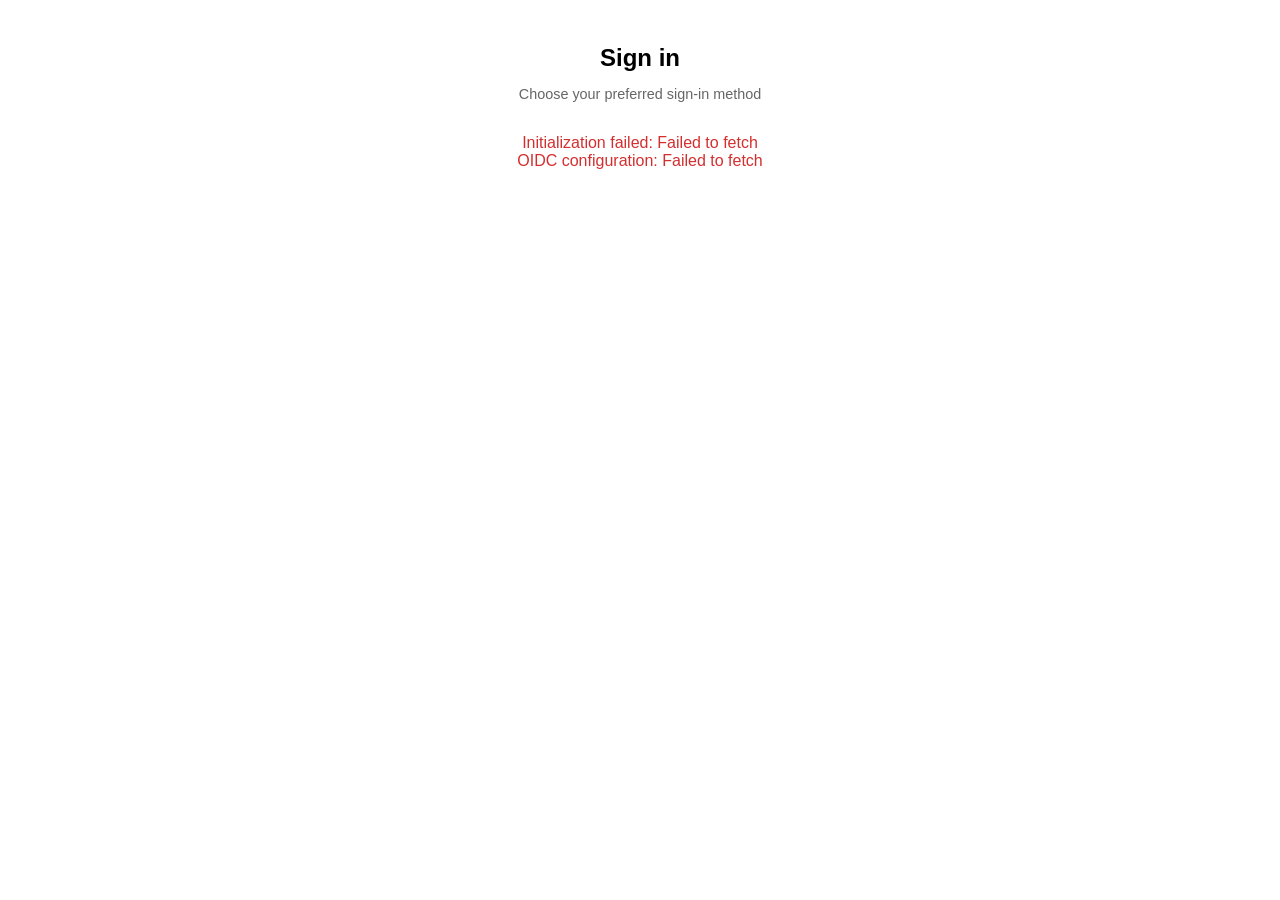
==== commit d2e76866: "Signout working, added authenticating waiting experience, added NI as a provider with icon" ====
--- a/src/index.html
+++ b/src/index.html
@@ -3,286 +3,36 @@
 <head>
   <meta charset="UTF-8">
   <meta name="viewport" content="width=device-width, initial-scale=1.0">
-  <title>Next Identity Authentication Widget Example</title>
+  <title>Next Identity Authentication</title>
   
   <!-- Widget CSS -->
-  <link rel="stylesheet" href="css/ni-widget.css">
-  
-  <!-- Demo page styling (not required for the widget) -->
-  <style>
-    body {
-      font-family: 'Roboto', sans-serif;
-      margin: 0;
-      padding: 20px;
-      background-color: #f5f5f5;
-    }
-    
-    .demo-container {
-      max-width: 800px;
-      margin: 0 auto;
-      background-color: #ffffff;
-      border-radius: 8px;
-      box-shadow: 0 2px 10px rgba(0, 0, 0, 0.1);
-      padding: 20px;
-    }
-    
-    .demo-header {
-      text-align: center;
-      margin-bottom: 30px;
-    }
-    
-    .demo-title {
-      font-size: 2rem;
-      color: #333;
-      margin-bottom: 10px;
-    }
-    
-    .demo-subtitle {
-      font-size: 1rem;
-      color: #666;
-    }
-    
-    .example-section {
-      margin-top: 30px;
-      padding-top: 20px;
-      border-top: 1px solid #eee;
-    }
-    
-    .example-section h2 {
-      font-size: 1.5rem;
-      margin-bottom: 15px;
-    }
-    
-    pre {
-      background-color: #f8f9fa;
-      padding: 15px;
-      border-radius: 4px;
-      overflow-x: auto;
-      font-family: monospace;
-      font-size: 0.9rem;
-    }
-    
-    .note {
-      background-color: #e8f4fd;
-      padding: 12px;
-      border-radius: 4px;
-      margin-top: 15px;
-      font-size: 0.9rem;
-    }
-  </style>
+  <link rel="stylesheet" href="css/ni-widget.min.css">
 </head>
 <body>
-  <div class="demo-container">
-    <div class="demo-header">
-      <h1 class="demo-title">Next Identity Authentication Widget</h1>
-      <p class="demo-subtitle">A simple, customizable widget for Next Identity authentication</p>
+  <!-- Next Identity Widget Container -->
+  <div class="ni-widget-container">
+    <div class="ni-widget-header">
+      <h2 class="ni-widget-title">Sign in</h2>
+      <p class="ni-widget-subtitle">Choose your preferred sign-in method</p>
     </div>
     
-    <!-- WIDGET IMPLEMENTATION STARTS HERE -->
-    <div class="ni-widget-container">
-      <div class="ni-widget-header">
-        <h2 class="ni-widget-title">Sign in</h2>
-        <p class="ni-widget-subtitle">Choose your preferred sign-in method</p>
-      </div>
-      
-      <div class="ni-auth-buttons">
-        <!-- Buttons will be dynamically generated based on config -->
-      </div>
-      
-      <!-- Loading indicator -->
-      <div class="ni-loading">
-        <div class="ni-spinner"></div>
-      </div>
-      
-      <!-- Error message -->
-      <div class="ni-error">
-        Authentication failed. Please try again.
-      </div>
-      
-      <!-- User profile (displayed after successful authentication) -->
-      <div class="ni-user-profile">
-        <div class="ni-user-avatar"></div>
-        <div class="ni-user-name"></div>
-        <div class="ni-user-email"></div>
-        <button class="ni-logout-button">Sign Out</button>
-      </div>
+    <div class="ni-auth-buttons">
+      <!-- Auth buttons will be dynamically generated based on the config -->
     </div>
-    <!-- WIDGET IMPLEMENTATION ENDS HERE -->
+    
+    <!-- Loading indicator -->
+    <div class="ni-loading">
+      <div class="ni-spinner"></div>
+    </div>
+    
+    <!-- Error message -->
+    <div class="ni-error"></div>
+  </div>
 
-      <div class="note">
-        <strong>Note:</strong> This widget uses the Authorization Code flow with PKCE for secure authentication. 
-        The widget handles all aspects of the Next Identity flow, including token exchange and storing the authentication state securely.
-      </div>
-    </div>
-  </div>
+  <!-- Config Script - Update path to your config file -->
+  <script src="config.js"></script>
   
-  <!-- Config script -->
-  <script src="./config.js"></script>
-  
-  <!-- Widget script -->
-  <script src="./js/ni-widget.js"></script>
-  
-  <!-- Enhanced verification script -->
-  <script>
-    console.log('Debug check: JavaScript is loading');
-    
-    // Check if config is available
-    console.log('NIWidgetConfig available:', !!window.NIWidgetConfig);
-    if (window.NIWidgetConfig) {
-      console.log('Debug mode enabled:', window.NIWidgetConfig.debug);
-      console.log('Provider count:', window.NIWidgetConfig.providers.length);
-    } else {
-      console.error('ERROR: NIWidgetConfig not found - check config.js loading');
-    }
-    
-    // Check if widget class is defined
-    console.log('NIWidget class available:', typeof NIWidget !== 'undefined');
-    
-    // Verify widget initialization
-    document.addEventListener('DOMContentLoaded', () => {
-      console.log('DOM loaded');
-      
-      // Check widget instance
-      console.log('niWidget instance available:', !!window.niWidget);
-      
-      // Check buttons
-      const buttons = document.querySelectorAll('.ni-auth-button');
-      console.log('Found auth buttons:', buttons.length);
-      
-      // Check if buttons have proper attributes
-      if (buttons.length > 0) {
-        buttons.forEach(btn => {
-          console.log('Button:', btn.getAttribute('data-provider-id'));
-          
-          // Add a manual event listener to test button clicks
-          btn.addEventListener('click', (e) => {
-            console.log('Manual test: Button clicked:', btn.getAttribute('data-provider-id'));
-          });
-        });
-      } else {
-        console.error('No auth buttons found. Button generation may have failed.');
-      }
-      
-      // Force widget initialization if not already done
-      if (!window.niWidget && window.NIWidgetConfig && typeof NIWidget !== 'undefined') {
-        console.log('Manually initializing widget...');
-        window.niWidget = new NIWidget(window.NIWidgetConfig);
-      }
-    });
-  </script>
-  
-  <!-- Script to dynamically generate buttons -->
-  <script>
-    // Generate buttons dynamically based on config
-    document.addEventListener('DOMContentLoaded', () => {
-      if (window.NIWidgetConfig) {
-        const buttonContainer = document.querySelector('.ni-auth-buttons');
-        
-        // Clear existing content
-        buttonContainer.innerHTML = '';
-        
-        // Generate buttons for each provider
-        window.NIWidgetConfig.providers.forEach(provider => {
-          const button = document.createElement('button');
-          button.className = 'ni-auth-button';
-          button.setAttribute('data-provider-id', provider.id);
-          
-          const icon = document.createElement('span');
-          icon.className = `ni-provider-icon ni-icon-${provider.icon}`;
-          
-          const text = document.createElement('span');
-          text.className = 'ni-button-text';
-          text.textContent = `Continue with ${provider.name}`;
-          
-          button.appendChild(icon);
-          button.appendChild(text);
-          buttonContainer.appendChild(button);
-        });
-      }
-    });
-  </script>
-  
-  <!-- Demo script for event handling -->
-  <script>
-    // Example event listeners
-    document.addEventListener('ni:authenticated', (event) => {
-      const userData = event.detail.user;
-      console.log('User authenticated:', userData);
-      
-      // Update UI to show user is logged in
-      const userProfile = document.querySelector('.ni-user-profile');
-      const userName = document.querySelector('.ni-user-name');
-      const userEmail = document.querySelector('.ni-user-email');
-      const userAvatar = document.querySelector('.ni-user-avatar');
-      
-      // Display user info
-      if (userData.name) {
-        userName.textContent = userData.name;
-      }
-      
-      if (userData.email) {
-        userEmail.textContent = userData.email;
-      }
-      
-      if (userData.picture) {
-        userAvatar.style.backgroundImage = `url(${userData.picture})`;
-      }
-      
-      // Show profile section
-      userProfile.classList.add('active');
-      
-      // Hide buttons
-      document.querySelector('.ni-auth-buttons').style.display = 'none';
-    });
-    
-    document.addEventListener('ni:error', (event) => {
-      const error = event.detail;
-      console.error('Authentication error:', error);
-      
-      // Show error message
-      const errorElement = document.querySelector('.ni-error');
-      errorElement.textContent = error.errorDescription || 'Authentication failed. Please try again.';
-      errorElement.classList.add('active');
-      
-      // Hide loading
-      document.querySelector('.ni-loading').classList.remove('active');
-    });
-    
-    // Handle logout button
-    document.addEventListener('DOMContentLoaded', () => {
-      const logoutButton = document.querySelector('.ni-logout-button');
-      
-      logoutButton.addEventListener('click', () => {
-        // Call logout from widget
-        if (window.niWidget) {
-          window.niWidget.logout();
-          
-          // Reset UI
-          document.querySelector('.ni-user-profile').classList.remove('active');
-          document.querySelector('.ni-auth-buttons').style.display = 'flex';
-        }
-      });
-    });
-  </script>
-  
-  <!-- Direct widget initialization as a fallback -->
-  <script>
-    // Direct initialization as fallback - executed immediately after script loading
-    console.log('Attempting direct widget initialization...');
-    try {
-      if (typeof NIWidget === 'function' && window.NIWidgetConfig) {
-        if (!window.niWidget) {
-          console.log('Creating widget instance directly...');
-          window.niWidget = new NIWidget(window.NIWidgetConfig);
-        } else {
-          console.log('Widget already initialized');
-        }
-      } else {
-        console.error('Cannot initialize widget - NIWidget:', typeof NIWidget, 'Config:', !!window.NIWidgetConfig);
-      }
-    } catch (e) {
-      console.error('Error during direct widget initialization:', e);
-    }
-  </script>
+  <!-- Widget Script -->
+  <script src="js/ni-widget.min.js"></script>
 </body>
 </html> 
--- a/src/css/ni-widget.min.css
+++ b/src/css/ni-widget.min.css
@@ -0,0 +1 @@
+/** * Next Identity Widget Styling */:root {/* Default values that can be overridden via config */--ni-button-radius: 4px;--ni-button-color: #4285F4;--ni-button-text-color: #ffffff;--ni-font-family: 'Roboto', sans-serif;--ni-widget-width: 300px;/* Fixed values */--ni-widget-padding: 16px;--ni-button-height: 40px;--ni-button-margin: 8px 0;--ni-icon-size: 24px;}/* Widget container */.ni-widget-container {width: var(--ni-widget-width);max-width: 100%;font-family: var(--ni-font-family);box-sizing: border-box;padding: var(--ni-widget-padding);margin: 0 auto;}/* Welcome container (post-authentication) */.ni-welcome-container {width: var(--ni-widget-width);max-width: 100%;font-family: var(--ni-font-family);box-sizing: border-box;padding: var(--ni-widget-padding);margin: 0 auto;text-align: center;animation: ni-fade-in 0.5s ease-in-out;}.ni-welcome-text {font-size: 1.5rem;margin-bottom: 16px;color: var(--ni-button-color);font-weight: 500;}.ni-sign-out-button {display: inline-block;padding: 8px 16px;background-color: var(--ni-button-color);color: var(--ni-button-text-color);border: none;border-radius: var(--ni-button-radius);cursor: pointer;transition: background-color 0.2s, transform 0.1s;font-size: 1rem;}.ni-sign-out-button:hover {filter: brightness(95%);transform: translateY(-1px);}.ni-sign-out-button:active {transform: translateY(1px);}/* Processing message */.ni-processing-message {text-align: center;padding: 15px 0;margin: 15px 0;font-size: 1.1rem;color: var(--ni-button-color);font-weight: 500;animation: ni-fade-in 0.3s ease-in-out;}@keyframes ni-fade-in {from { opacity: 0; transform: translateY(10px); }to { opacity: 1; transform: translateY(0); }}/* Widget header */.ni-widget-header {text-align: center;margin-bottom: 16px;}.ni-widget-title {font-size: 1.5rem;margin-bottom: 8px;}.ni-widget-subtitle {font-size: 0.9rem;color: #666;margin-bottom: 16px;}/* Button container */.ni-auth-buttons {display: flex;flex-direction: column;width: 100%;}/* Button styling */.ni-auth-button {display: flex;align-items: center;height: var(--ni-button-height);border-radius: var(--ni-button-radius);background-color: #ffffff;border: 1px solid #dadce0;padding: 0 12px;margin: var(--ni-button-margin);cursor: pointer;transition: background-color 0.2s, box-shadow 0.2s;text-decoration: none;color: #000000;font-weight: 500;}.ni-auth-button:hover {background-color: #f8f9fa;box-shadow: 0 1px 2px rgba(60, 64, 67, 0.3);}/* Provider-colored buttons */.ni-auth-button.ni-btn-colored {background-color: var(--ni-button-color);color: var(--ni-button-text-color);border: none;}.ni-auth-button.ni-btn-colored:hover {background-color: var(--ni-button-color);filter: brightness(95%);}/* Provider icon */.ni-provider-icon {width: var(--ni-icon-size);height: var(--ni-icon-size);margin-right: 12px;background-size: contain;background-repeat: no-repeat;background-position: center;}/* Provider specific icons */.ni-icon-google {background-image: url('data:image/svg+xml;utf8,<svg xmlns="http://www.w3.org/2000/svg" viewBox="0 0 24 24"><path d="M12.545,10.239v3.821h5.445c-0.712,2.315-2.647,3.972-5.445,3.972c-3.332,0-6.033-2.701-6.033-6.032s2.701-6.032,6.033-6.032c1.498,0,2.866,0.549,3.921,1.453l2.814-2.814C17.503,2.988,15.139,2,12.545,2C7.021,2,2.543,6.477,2.543,12s4.478,10,10.002,10c8.396,0,10.249-7.85,9.426-11.748L12.545,10.239z" fill="%234285F4"/></svg>');}.ni-icon-facebook {background-image: url('data:image/svg+xml;utf8,<svg xmlns="http://www.w3.org/2000/svg" viewBox="0 0 24 24"><path d="M22.675 0H1.325C.593 0 0 .593 0 1.325v21.351C0 23.407.593 24 1.325 24H12.82v-9.294H9.692v-3.622h3.128V8.413c0-3.1 1.893-4.788 4.659-4.788 1.325 0 2.463.099 2.795.143v3.24l-1.918.001c-1.504 0-1.795.715-1.795 1.763v2.313h3.587l-.467 3.622h-3.12V24h6.116c.73 0 1.323-.593 1.323-1.325V1.325C24 .593 23.407 0 22.675 0" fill="%233b5998"/></svg>');}.ni-icon-microsoft {background-image: url('data:image/svg+xml;utf8,<svg xmlns="http://www.w3.org/2000/svg" viewBox="0 0 23 23"><path fill="%23f35325" d="M1 1h10v10H1z"/><path fill="%2381bc06" d="M12 1h10v10H12z"/><path fill="%2305a6f0" d="M1 12h10v10H1z"/><path fill="%23ffba08" d="M12 12h10v10H12z"/></svg>');}.ni-icon-amazon {background-image: url('data:image/svg+xml;utf8,<svg xmlns="http://www.w3.org/2000/svg" viewBox="0 0 24 24"><path d="M15.469 10.352a13.211 13.211 0 0 0-2.599-.522c-1.697-.171-3.13.341-3.13 1.813 0 1.054.812 1.684 2.026 1.684 1.556 0 2.849-.854 3.471-2.055.133-.241.232-.59.232-.92z" fill="%23FF9900"/><path d="M14.095 14.297c-.416.385-1.021.564-1.531.564-1.598 0-3.101-1.159-3.101-3.45 0-1.75 1.033-2.985 2.424-3.348 1.391-.363 2.442.407 2.442.407l.416-.564s-1.074-.832-2.815-.832c-1.693 0-3.604 1.075-3.604 4.337 0 3.031 1.911 4.241 3.604 4.241 1.268 0 2.099-.448 2.815-1.075l-.469-.707s-.416.427-.832.427z" fill="%23FF9900"/><path d="M19.782 17.638c-1.14 1.786-2.807 2.771-4.725 2.905-1.814.128-3.535-.378-4.975-1.531-1.277-1.021-1.149.192-.895.513.25.321 2.37 2.099 5.358 2.099 2.986 0 5.909-1.318 8.15-3.926.257-.32.192-.9-1.048.064 0 0-1.042 1.005-1.865.577" fill="%23FF9900"/><path d="M21.262 17.124c-.171-.235-.65-.128-1.022.256-.371.385-.977 1.108-1.349 1.108-.371 0-.621-1.108-.621-1.108-1.27.128-1.984 1.108-2.312 1.621-.328.513-.793 1.494.057 2.092.942.705 1.77-1.301 1.77-1.301 0 .962.578 1.301 1.056 1.301.477 0 1.055-.282 1.726-1.3.672-1.021.866-2.348.695-2.669z" fill="%23FF9900"/></svg>');}.ni-icon-x {background-image: url('data:image/svg+xml;utf8,<svg xmlns="http://www.w3.org/2000/svg" viewBox="0 0 24 24"><path d="M18.244 2.25h3.308l-7.227 8.26 8.502 11.24H16.17l-5.214-6.817L4.99 21.75H1.68l7.73-8.835L1.254 2.25H8.08l4.713 6.231zm-1.161 17.52h1.833L7.084 4.126H5.117z" fill="%23000000"/></svg>');}.ni-icon-nextidentity {background-image: url('data:image/svg+xml;utf8,<svg xmlns="http://www.w3.org/2000/svg" viewBox="0 0 288 203.48"><path d="M106.69,0H67.27c-1,0-1.31,1.07-.78,1.87l99.32,100L66.49,201.61c-.53.8-.27,1.87.78,1.87h38.89a4.33,4.33,0,0,0,3.16-1.33l99.85-100.27L109.32,1.34A3.18,3.18,0,0,0,106.69,0Z"/><path d="M185.26,0H145.84c-1.05,0-1.31,1.07-.79,1.87l99.33,100-99.06,99.73c-.53.8-.27,1.87.78,1.87H185a4.33,4.33,0,0,0,3.16-1.33L288,101.88,188.15,1.34A3.63,3.63,0,0,0,185.26,0Z"/><path d="M68.85,159.9,45.72,134.76c-17.08-18.72-17.08-47.59,0-66L68.85,43.58a3.3,3.3,0,0,0,0-4.28l-17.61-19a3,3,0,0,0-4.47,0L20.5,48.93a77.93,77.93,0,0,0,0,105.35L47,183.16a3,3,0,0,0,4.46,0l17.61-19A3.66,3.66,0,0,0,68.85,159.9Z" fill="%23000000"/></svg>');}/* Button text */.ni-button-text {flex-grow: 1;text-align: center;}/* User profile display */.ni-user-profile {display: none;text-align: center;margin-top: 16px;}.ni-user-profile.active {display: block;}.ni-user-avatar {width: 64px;height: 64px;border-radius: 50%;margin: 0 auto 8px;background-size: cover;background-position: center;}.ni-user-name {font-weight: bold;margin-bottom: 4px;}.ni-user-email {font-size: 0.9rem;color: #666;margin-bottom: 16px;}.ni-logout-button {display: inline-block;padding: 8px 16px;background-color: #f1f1f1;color: #666;border: none;border-radius: var(--ni-button-radius);cursor: pointer;transition: background-color 0.2s;}.ni-logout-button:hover {background-color: #e0e0e0;}/* Loading indicator */.ni-loading {display: none;text-align: center;padding: 16px 0;}.ni-loading.active {display: block;}.ni-spinner {display: inline-block;width: 30px;height: 30px;border: 3px solid rgba(0, 0, 0, 0.1);border-radius: 50%;border-top-color: var(--ni-button-color);animation: ni-spin 1s ease-in-out infinite;}@keyframes ni-spin {to { transform: rotate(360deg); }}/* Error message */.ni-error {display: none;text-align: center;color: #d32f2f;padding: 16px 0;}.ni-error.active {display: block;}/* Responsive adjustments */@media (max-width: 480px) {.ni-widget-container {width: 100%;padding: 12px;}} 
